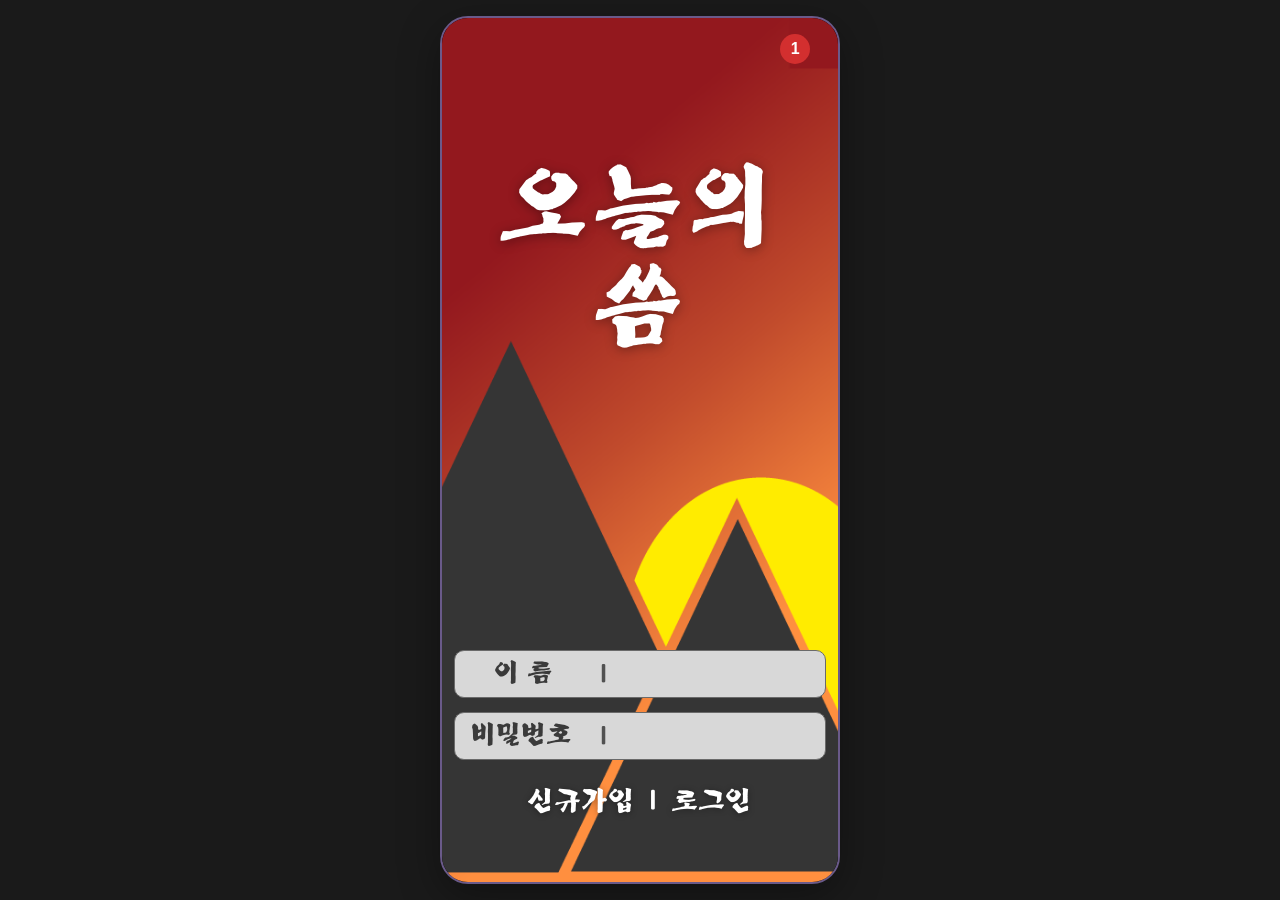
==== index.html @ c84c3540 "Add files via upload" ====
<!DOCTYPE html>
<html lang="ko">
  <head>
    <meta charset="UTF-8" />
    <meta
      name="viewport"
      content="width=device-width, initial-scale=1, viewport-fit=cover"
    />
    
    <meta name="theme-color" content="#5c0e14" />
    <meta name="mobile-web-app-capable" content="yes" />
    <meta name="apple-mobile-web-app-capable" content="yes" />
    <meta name="apple-mobile-web-app-status-bar-style" content="black-translucent" />
    <meta name="apple-mobile-web-app-title" content="오늘의 씀" />
    <link rel="manifest" href="manifest.webmanifest" />
    <link rel="apple-touch-icon" href="icon-192.png" />
    <title>오늘의 씀</title>
    <link rel="stylesheet" href="style.css" />
  </head>
  <body>
    <div class="phone">
      <main class="login-screen" data-screen="1">
        <img
          class="login-bg"
          src="login-bg.png?v=12"
          alt=""
          aria-hidden="true"
        />
        <span class="screen-badge" aria-hidden="true">1</span>

        <header class="brand">
          <h1>오늘의 씀</h1>
        </header>

        <form class="login-form" id="loginForm" autocomplete="off">
          <label class="field">
            <span class="sr-only">이름</span>
            <span class="field-label field-label-name" aria-hidden="true">이 름</span>
            <span class="field-divider" aria-hidden="true">|</span>
            <input type="text" name="name" required />
          </label>

          <label class="field">
            <span class="sr-only">비밀번호</span>
            <span class="field-label" aria-hidden="true">비밀번호</span>
            <span class="field-divider" aria-hidden="true">|</span>
            <input type="password" name="password" required />
          </label>

          <div class="actions">
            <a href="signup.html" class="action-link" id="signupLink">신규가입</a>
            <span class="action-divider" aria-hidden="true">|</span>
            <button type="submit" class="action-link action-btn">로그인</button>
          </div>
        </form>
      </main>
    </div>

    <script src="auth.js"></script>
    <script src="login.js"></script>
      <script src="pwa.js"></script>
  </body>
</html>
---- style.css ----
@font-face {
  font-family: "양재백두체";
  src: url("YangjaeBaekduB.ttf") format("truetype");
  font-weight: normal;
  font-style: normal;
  font-display: swap;
}

:root {
  --bg: #6b1018;
  --field-bg: #d8d8d8;
  --field-text: #3a3a3a;
  --white: #ffffff;
  --phone-max: 430px;
  --phone-frame: #6a5a8a;
  --font-main: "양재백두체", "양재백두체B", "Apple SD Gothic Neo",
    "Malgun Gothic", sans-serif;
}

*,
*::before,
*::after {
  box-sizing: border-box;
  margin: 0;
  padding: 0;
}

html {
  height: 100%;
  height: -webkit-fill-available;
}

html,
body {
  width: 100%;
  max-width: 100%;
  height: 100%;
  overflow: hidden;
  overscroll-behavior: none;
  touch-action: manipulation;
}

body {
  position: fixed;
  inset: 0;
  min-height: 100%;
  min-height: 100vh;
  min-height: 100dvh;
  min-height: -webkit-fill-available;
  display: flex;
  justify-content: center;
  align-items: stretch;
  padding: 0;
  background: #1a1a1a;
  font-family: var(--font-main);
  -webkit-font-smoothing: antialiased;
  -webkit-tap-highlight-color: transparent;
}

/* 모바일: 화면 전체를 앱 프레임으로 사용 */
.phone {
  width: 100%;
  max-width: var(--phone-max);
  height: 100%;
  min-height: 100%;
  position: relative;
  overflow: hidden;
  overscroll-behavior: none;
  border: none;
  border-radius: 0;
  box-shadow: none;
  background: #000;
  flex: 1 1 auto;
}

.phone > main {
  width: 100%;
  height: 100%;
  min-height: 100%;
  overflow: hidden;
  overscroll-behavior: none;
}

/* PC/태블릿: 스마트폰 비율 프레임 */
@media (min-width: 500px) {
  body {
    align-items: center;
    padding: 16px;
    min-height: 100vh;
    min-height: 100dvh;
  }

  .phone {
    flex: 0 0 auto;
    width: min(430px, calc((100vh - 32px) * 9 / 19.5));
    width: min(430px, calc((100dvh - 32px) * 9 / 19.5));
    height: min(900px, calc(100vh - 32px));
    height: min(900px, calc(100dvh - 32px));
    min-height: 0;
    border: 2px solid var(--phone-frame);
    border-radius: 28px;
    box-shadow: 0 12px 40px rgba(0, 0, 0, 0.35);
  }

  .phone > main {
    min-height: 100%;
    height: 100%;
  }
}


.login-screen {
  position: relative;
  width: 100%;
  height: 100%;
  min-height: 100%;
  display: flex;
  flex-direction: column;
  overflow: hidden;
  background: transparent;
}

.login-bg {
  position: absolute;
  inset: 0;
  width: 100%;
  height: 100%;
  object-fit: cover;
  object-position: center bottom;
  z-index: 0;
  pointer-events: none;
  user-select: none;
}

.screen-badge {
  position: absolute;
  top: 16px;
  right: 28px;
  z-index: 3;
  width: 30px;
  height: 30px;
  border-radius: 50%;
  background: #d32f2f;
  color: #fff;
  font-size: 1rem;
  font-weight: 700;
  line-height: 30px;
  text-align: center;
  font-family: "Malgun Gothic", sans-serif;
  pointer-events: none;
  user-select: none;
}

.brand {
  position: relative;
  z-index: 2;
  text-align: center;
  padding-top: clamp(88px, 18vh, 140px);
  background: transparent;
}

.brand h1 {
  color: var(--white);
  font-size: clamp(4.2rem, 18vw, 5.6rem);
  font-weight: 400;
  letter-spacing: 0.04em;
  line-height: 1.1;
  text-shadow: 0 2px 12px rgba(0, 0, 0, 0.35);
  background: transparent;
}

.login-form {
  position: relative;
  z-index: 2;
  width: 100%;
  margin-top: auto;
  padding: 0 3% clamp(36px, 8vh, 64px);
  display: flex;
  flex-direction: column;
  gap: 14px;
}

.field {
  display: flex;
  align-items: center;
  gap: 8px;
  width: 100%;
  max-width: 100%;
  height: 48px;
  padding: 0 16px;
  background: var(--field-bg);
  border: 1.5px solid #6a6a6a;
  border-radius: 10px;
  color: var(--field-text);
  cursor: text;
}

.field-label {
  flex: 0 0 4.8em;
  width: 4.8em;
  font-size: 1.55rem;
  line-height: 1;
  color: var(--field-text);
  text-align: left;
  white-space: nowrap;
}

.field-label-name {
  padding-left: 0.95em;
  box-sizing: border-box;
}

.field-divider {
  flex-shrink: 0;
  width: 0.5em;
  margin-right: 4px;
  font-size: 1.4rem;
  color: var(--field-text);
  opacity: 0.85;
  text-align: center;
}

.field input {
  flex: 1;
  min-width: 0;
  height: 100%;
  border: none;
  outline: none;
  background: transparent;
  font-family: var(--font-main);
  font-size: 1.55rem;
  color: var(--field-text);
  caret-color: var(--field-text);
}

.field input::placeholder {
  color: transparent;
}

.actions {
  display: flex;
  justify-content: center;
  align-items: center;
  gap: 10px;
  margin-top: 10px;
}

.action-link,
.action-btn {
  font-family: var(--font-main);
  font-size: 1.65rem;
  color: var(--white);
  text-decoration: none;
  background: none;
  border: none;
  cursor: pointer;
  line-height: 1;
  padding: 4px 2px;
  text-shadow: 0 1px 6px rgba(0, 0, 0, 0.35);
}

.action-link:active,
.action-btn:active {
  opacity: 0.75;
}

.action-divider {
  color: var(--white);
  font-size: 1.5rem;
  line-height: 1;
}

.sr-only {
  position: absolute;
  width: 1px;
  height: 1px;
  padding: 0;
  margin: -1px;
  overflow: hidden;
  clip: rect(0, 0, 0, 0);
  white-space: nowrap;
  border: 0;
}

/* ===== 2번 화면: 신규 가입 ===== */
.signup-screen {
  --signup-blue: #1c2f66;
  --signup-bg: #d8d8d8;
  position: relative;
  width: 100%;
  height: 100%;
  min-height: 100%;
  display: flex;
  flex-direction: column;
  align-items: center;
  overflow: hidden;
  background: linear-gradient(
    to bottom right,
    #e4e4e4 0%,
    #d5d5d5 45%,
    #cacaca 100%
  );
}

.signup-landscape {
  position: absolute;
  left: 0;
  right: 0;
  bottom: 0;
  height: 55%;
  z-index: 0;
  pointer-events: none;
}

.signup-mountains {
  width: 100%;
  height: 100%;
  display: block;
}

.signup-brand {
  position: relative;
  z-index: 2;
  text-align: center;
  padding-top: clamp(56px, 12vh, 96px);
}

.signup-brand h1 {
  color: var(--signup-blue);
  font-size: clamp(2.8rem, 12vw, 3.6rem);
  font-weight: 400;
  letter-spacing: 0.06em;
  line-height: 1.1;
}

.signup-form {
  position: relative;
  z-index: 2;
  width: 100%;
  margin-top: clamp(48px, 10vh, 88px);
  padding: 0 10%;
  display: flex;
  flex-direction: column;
  align-items: center;
  gap: 16px;
}

.field-signup {
  width: 100%;
  background: #fff;
  border: 2px solid var(--signup-blue);
  border-radius: 12px;
  color: var(--signup-blue);
}

.field-signup .field-label,
.field-signup .field-divider {
  color: var(--signup-blue);
  opacity: 1;
}

.field-signup input {
  color: var(--signup-blue);
  caret-color: var(--signup-blue);
}

.signup-submit {
  margin-top: 8px;
  min-width: 42%;
  height: 48px;
  padding: 0 28px;
  border: none;
  border-radius: 12px;
  background: var(--signup-blue);
  color: #fff;
  font-family: var(--font-main);
  font-size: 1.7rem;
  cursor: pointer;
  line-height: 1;
}

.signup-submit:active {
  opacity: 0.85;
}

.signup-exit {
  position: relative;
  z-index: 2;
  margin-top: auto;
  margin-bottom: clamp(36px, 8vh, 64px);
  color: var(--signup-blue);
  font-size: 1.7rem;
  text-decoration: none;
  line-height: 1;
}

.signup-exit:active {
  opacity: 0.75;
}

/* ===== 3번 화면: 보기 방식 ===== */
.view-screen {
  --view-blue: #1c2f66;
  position: relative;
  width: 100%;
  height: 100%;
  min-height: 100%;
  display: flex;
  flex-direction: column;
  align-items: center;
  overflow: hidden;
  background: linear-gradient(
    to bottom right,
    #e8e8e8 0%,
    #d6d6d6 48%,
    #cfcfcf 100%
  );
}

.view-landscape {
  position: absolute;
  left: 0;
  right: 0;
  bottom: 0;
  height: 48%;
  z-index: 0;
  pointer-events: none;
}

.view-mountains {
  width: 100%;
  height: 100%;
  display: block;
}

.view-brand {
  position: relative;
  z-index: 2;
  text-align: center;
  padding-top: clamp(48px, 10vh, 80px);
}

.view-brand h1 {
  color: var(--view-blue);
  font-size: clamp(2.6rem, 11vw, 3.4rem);
  font-weight: 400;
  letter-spacing: 0.08em;
  line-height: 1.1;
}

.view-options {
  position: relative;
  z-index: 2;
  width: 100%;
  flex: 1;
  display: flex;
  flex-direction: column;
  justify-content: center;
  padding: 0 6% 4%;
  gap: 0;
}

.view-option {
  display: grid;
  grid-template-columns: minmax(5.5em, 28%) minmax(0, 1fr);
  align-items: center;
  justify-items: center;
  gap: 8px;
  width: 100%;
  min-height: 28%;
  padding: 18px 3% 18px 8%;
  border: none;
  background: transparent;
  cursor: pointer;
  font-family: var(--font-main);
  color: var(--view-blue);
  -webkit-tap-highlight-color: transparent;
}

.view-option-label {
  display: flex;
  flex-direction: column;
  align-items: center;
  justify-content: center;
  gap: 0.45em;
  width: 100%;
  font-size: clamp(1.9rem, 8vw, 2.5rem);
  line-height: 1.05;
  letter-spacing: 0.04em;
  text-align: center;
}

.view-option-label-calendar {
  align-items: center;
  text-align: center;
}

.view-cal-row {
  display: flex;
  flex-direction: row;
  flex-wrap: nowrap;
  align-items: baseline;
  justify-content: center;
  gap: 0;
  white-space: nowrap;
}

.view-option-label-calendar > span:last-child {
  align-self: center;
}

.view-option-icon {
  width: min(100%, 190px);
  height: auto;
  max-height: 210px;
  object-fit: contain;
  display: block;
  justify-self: end;
  transform: translateX(14px);
  pointer-events: none;
  user-select: none;
}

.view-divider {
  width: 88%;
  height: 3px;
  margin: 0 auto;
  background: var(--view-blue);
  border-radius: 2px;
}

.view-exit {
  position: relative;
  z-index: 3;
  margin-top: auto;
  margin-bottom: clamp(32px, 7vh, 56px);
  color: var(--view-blue);
  font-size: 1.7rem;
  text-decoration: none;
  line-height: 1;
}

.view-exit:active {
  opacity: 0.75;
}

.view-option:active {
  opacity: 0.88;
}

/* ===== 4번 화면: 캘린더 ===== */
.calendar-screen {
  --cal-blue: #1c2f66;
  --cal-mark: #f3c39a;
  position: relative;
  width: 100%;
  height: 100%;
  min-height: 100%;
  display: flex;
  flex-direction: column;
  overflow: hidden;
  background: #fff;
  color: var(--cal-blue);
}

.calendar-header {
  position: relative;
  z-index: 4;
  display: flex;
  align-items: center;
  justify-content: space-between;
  gap: 8px;
  padding: 14% 5% 1.2%;
  font-size: clamp(1.8rem, 7.5vw, 2.4rem);
  line-height: 1;
  flex-shrink: 0;
}

.calendar-select {
  position: relative;
  display: flex;
  align-items: center;
  gap: 8px;
}

.calendar-select-value {
  line-height: 1;
}

.calendar-nav {
  display: flex;
  flex-direction: column;
  align-items: center;
  justify-content: center;
  gap: 6px;
  padding: 4px;
  border: none;
  background: transparent;
  cursor: pointer;
  -webkit-tap-highlight-color: transparent;
}

.calendar-tri {
  width: 0;
  height: 0;
  border-left: 8px solid transparent;
  border-right: 8px solid transparent;
}

.calendar-tri-up {
  border-bottom: 10px solid var(--cal-blue);
}

.calendar-tri-down {
  border-top: 10px solid var(--cal-blue);
}

.calendar-dropdown {
  position: absolute;
  top: calc(100% + 6px);
  left: 0;
  z-index: 50;
  min-width: 7.5em;
  max-height: min(220px, 40vh);
  overflow-x: hidden;
  overflow-y: scroll;
  -webkit-overflow-scrolling: touch;
  overscroll-behavior: contain;
  touch-action: pan-y;
  margin: 0;
  padding: 6px 0;
  list-style: none;
  background: #fff;
  border: 1.5px solid var(--cal-blue);
  border-radius: 10px;
  box-shadow: 0 8px 20px rgba(0, 0, 0, 0.16);
}

.calendar-select-year .calendar-dropdown,
.calendar-select-month .calendar-dropdown {
  /* 월과 동일한 스크롤 동작 */
  overflow-y: scroll;
}

.calendar-select-month .calendar-dropdown {
  left: auto;
  right: 0;
}

.calendar-dropdown.is-fixed {
  position: fixed;
  z-index: 1000;
}

.calendar-dropdown button {
  display: block;
  width: 100%;
  padding: 0.45em 0.9em;
  border: none;
  background: transparent;
  color: var(--cal-blue);
  font-family: var(--font-main);
  font-size: 1.15rem;
  text-align: left;
  cursor: pointer;
  line-height: 1.2;
}

.calendar-dropdown button.is-selected,
.calendar-dropdown button:active {
  background: #eef2ff;
}

.calendar-weekdays {
  display: grid;
  grid-template-columns: repeat(7, 1fr);
  align-items: center;
  flex: 1 1 0;
  min-height: 0;
  margin: 1.1em 5% 0.35em;
  padding: 0 0.2em;
  background: var(--cal-blue);
  color: #fff;
  font-size: clamp(1.35rem, 5.6vw, 1.7rem);
  text-align: center;
  line-height: 1;
}

.calendar-grid {
  flex: 6 1 0;
  display: flex;
  flex-direction: column;
  gap: 0.35em;
  margin: 0 5% 0;
  min-height: 0;
}

.calendar-row {
  flex: 1 1 0;
  display: grid;
  grid-template-columns: repeat(7, 1fr);
  align-items: center;
  border: 1.5px solid var(--cal-blue);
  min-height: 0;
}

.calendar-day {
  display: flex;
  align-items: center;
  justify-content: center;
  width: 100%;
  height: 100%;
  border: none;
  background: transparent;
  font-family: var(--font-main);
  font-size: clamp(1.2rem, 5vw, 1.55rem);
  color: #1a1a1a;
  line-height: 1;
  cursor: pointer;
  -webkit-tap-highlight-color: transparent;
}

.calendar-day.is-other {
  color: #9a9a9a;
}

.calendar-day.is-mark {
  background: var(--cal-mark);
}

.calendar-day:active {
  opacity: 0.7;
}

.calendar-footer {
  display: flex;
  justify-content: center;
  align-items: center;
  gap: 0.55em;
  margin-top: auto;
  padding: 4% 0 6%;
  font-size: clamp(1.35rem, 5.5vw, 1.7rem);
  line-height: 1;
  flex-shrink: 0;
}

.calendar-footer a {
  color: var(--cal-blue);
  text-decoration: none;
}

.calendar-footer a:active {
  opacity: 0.75;
}

/* ===== 5번 화면: 일기 작성 ===== */
.diary-screen {
  --diary-blue: #1c2f66;
  --diary-soft: #cfe7f5;
  position: relative;
  width: 100%;
  height: 100%;
  min-height: 100%;
  display: flex;
  flex-direction: column;
  gap: 0.55em;
  padding: 12% 5% 4%;
  overflow: hidden;
  background: #fff;
  color: var(--diary-blue);
}

.diary-date-wrap {
  position: relative;
}

.diary-date {
  width: 100%;
  border: 1.5px solid var(--diary-blue);
  padding: 0.45em 0.5em;
  text-align: center;
  font-size: clamp(1.25rem, 5.2vw, 1.6rem);
  line-height: 1.15;
  background: #fff;
  color: var(--diary-blue);
  font-family: var(--font-main);
  cursor: default;
}

.diary-screen[data-screen="7"] .diary-date {
  cursor: pointer;
}

.diary-date-input {
  position: absolute;
  left: 50%;
  top: calc(100% + 4px);
  transform: translateX(-50%);
  z-index: 5;
  width: min(90%, 260px);
  padding: 0.45em 0.55em;
  border: 1.5px solid var(--diary-blue);
  border-radius: 8px;
  background: #fff;
  color: var(--diary-blue);
  font-family: var(--font-main);
  font-size: 1.05rem;
  display: none;
  box-shadow: 0 8px 18px rgba(0, 0, 0, 0.14);
}

.diary-date-input.is-open {
  display: block;
}

.diary-title-row {
  display: grid;
  grid-template-columns: 4.2em 1fr;
  border: 1.5px solid var(--diary-blue);
  min-height: 2.4em;
}

.diary-title-label {
  display: flex;
  align-items: center;
  justify-content: center;
  background: var(--diary-soft);
  border-right: 1.5px solid var(--diary-blue);
  font-size: 1.25rem;
}

.diary-title-input {
  width: 100%;
  border: none;
  outline: none;
  padding: 0 0.7em;
  background: #fff;
  color: var(--diary-blue);
  font-family: var(--font-main);
  font-size: 1.25rem;
}

.diary-photo {
  position: relative;
  display: flex;
  align-items: center;
  justify-content: center;
  width: 100%;
  height: 28%;
  min-height: 120px;
  border: 1.5px solid var(--diary-blue);
  background: var(--diary-soft);
  color: var(--diary-blue);
  font-family: var(--font-main);
  font-size: clamp(1.25rem, 5vw, 1.55rem);
  cursor: pointer;
  overflow: hidden;
  -webkit-tap-highlight-color: transparent;
}

.diary-photo-preview {
  position: absolute;
  inset: 0;
  width: 100%;
  height: 100%;
  object-fit: cover;
}

.diary-photo-text {
  position: relative;
  z-index: 1;
}

.diary-content,
.diary-note {
  width: 100%;
  border: 1.5px solid var(--diary-blue);
  outline: none;
  resize: none;
  padding: 0.55em 0.7em;
  background: #fff;
  color: var(--diary-blue);
  font-family: var(--font-main);
  font-size: 1.1rem;
  line-height: 1.35;
}

.diary-content {
  flex: 1;
  min-height: 18%;
}

.diary-note {
  height: 12%;
  min-height: 48px;
}

.diary-actions {
  display: grid;
  grid-template-columns: 1fr 1fr;
  gap: 0.7em;
  margin-top: 0.2em;
}

.diary-btn {
  height: 2.5em;
  border: 1.5px solid var(--diary-blue);
  border-radius: 4px;
  background: var(--diary-soft);
  color: var(--diary-blue);
  font-family: var(--font-main);
  font-size: clamp(1.2rem, 5vw, 1.5rem);
  cursor: pointer;
  line-height: 1;
}

.diary-btn:active {
  opacity: 0.8;
}

.diary-exit {
  align-self: center;
  margin-top: 0.15em;
  color: var(--diary-blue);
  font-size: 1.45rem;
  text-decoration: none;
  line-height: 1;
}

.diary-exit:active {
  opacity: 0.75;
}

.diary-footer {
  display: flex;
  justify-content: center;
  align-items: center;
  gap: 0.55em;
  margin-top: 0.15em;
  font-size: 1.45rem;
  line-height: 1;
}

.diary-footer a {
  color: var(--diary-blue);
  text-decoration: none;
}

.diary-footer a:active {
  opacity: 0.75;
}

/* ===== 6번 화면: 수직 피드 ===== */
.feed-screen {
  --feed-blue: #1c2f66;
  --feed-soft: #cfe7f5;
  position: relative;
  width: 100%;
  height: 100%;
  min-height: 100%;
  display: flex;
  flex-direction: column;
  padding: 12% 5% 4%;
  overflow: hidden;
  background: #fff;
  color: var(--feed-blue);
}

.feed-list {
  flex: 1;
  min-height: 0;
  overflow-x: hidden;
  overflow-y: auto;
  -webkit-overflow-scrolling: touch;
  overscroll-behavior: contain;
  touch-action: pan-y;
  display: flex;
  flex-direction: column;
  gap: 0.85em;
  padding-bottom: 0.4em;
}

.feed-empty {
  margin: 2em 0;
  text-align: center;
  font-size: 1.3rem;
  color: var(--feed-blue);
}

.feed-card {
  display: flex;
  flex-direction: column;
  gap: 0.35em;
  cursor: pointer;
  -webkit-tap-highlight-color: transparent;
}

.feed-date,
.feed-title-row,
.feed-body > *,
.feed-verse {
  border: 1.5px solid var(--feed-blue);
}

.feed-date {
  padding: 0.4em 0.5em;
  text-align: center;
  font-size: clamp(1.15rem, 4.8vw, 1.45rem);
  line-height: 1.15;
}

.feed-title-row {
  display: grid;
  grid-template-columns: 3.6em 1fr;
  min-height: 2.2em;
}

.feed-title-label {
  display: flex;
  align-items: center;
  justify-content: center;
  background: var(--feed-soft);
  border-right: 1.5px solid var(--feed-blue);
  font-size: 1.15rem;
}

.feed-title-text {
  display: flex;
  align-items: center;
  padding: 0 0.65em;
  font-size: 1.15rem;
}

.feed-body {
  display: grid;
  grid-template-columns: 1fr 1fr;
  gap: 0.35em;
  min-height: 6.5em;
}

.feed-photo,
.feed-content {
  min-height: 6.5em;
}

.feed-photo {
  background: var(--feed-soft);
  overflow: hidden;
}

.feed-photo img {
  width: 100%;
  height: 100%;
  object-fit: cover;
  display: block;
}

.feed-content {
  padding: 0.45em 0.55em;
  font-size: 1rem;
  line-height: 1.35;
  overflow: hidden;
  white-space: pre-wrap;
  word-break: break-word;
}

.feed-verse {
  min-height: 2.4em;
  padding: 0.4em 0.55em;
  font-size: 0.95rem;
  line-height: 1.3;
  white-space: pre-wrap;
  word-break: break-word;
}

.feed-new {
  display: flex;
  align-items: center;
  justify-content: center;
  align-self: center;
  width: 42%;
  min-width: 7em;
  height: 2.4em;
  margin: 0.55em 0 0.35em;
  border: 1.5px solid var(--feed-blue);
  background: var(--feed-soft);
  color: var(--feed-blue);
  font-size: clamp(1.2rem, 5vw, 1.5rem);
  text-decoration: none;
  line-height: 1;
  flex-shrink: 0;
}

.feed-new:active {
  opacity: 0.8;
}

.feed-footer {
  display: flex;
  justify-content: center;
  align-items: center;
  gap: 0.55em;
  padding: 2% 0 1%;
  font-size: clamp(1.35rem, 5.5vw, 1.7rem);
  line-height: 1;
  flex-shrink: 0;
}

.feed-footer a {
  color: var(--feed-blue);
  text-decoration: none;
}

.feed-footer a:active {
  opacity: 0.75;
}

/* PC 낮은 높이에서는 프레임 모서리만 조금 줄임 */
@media (min-width: 500px) and (max-height: 700px) {
  .phone {
    border-radius: 16px;
  }
}
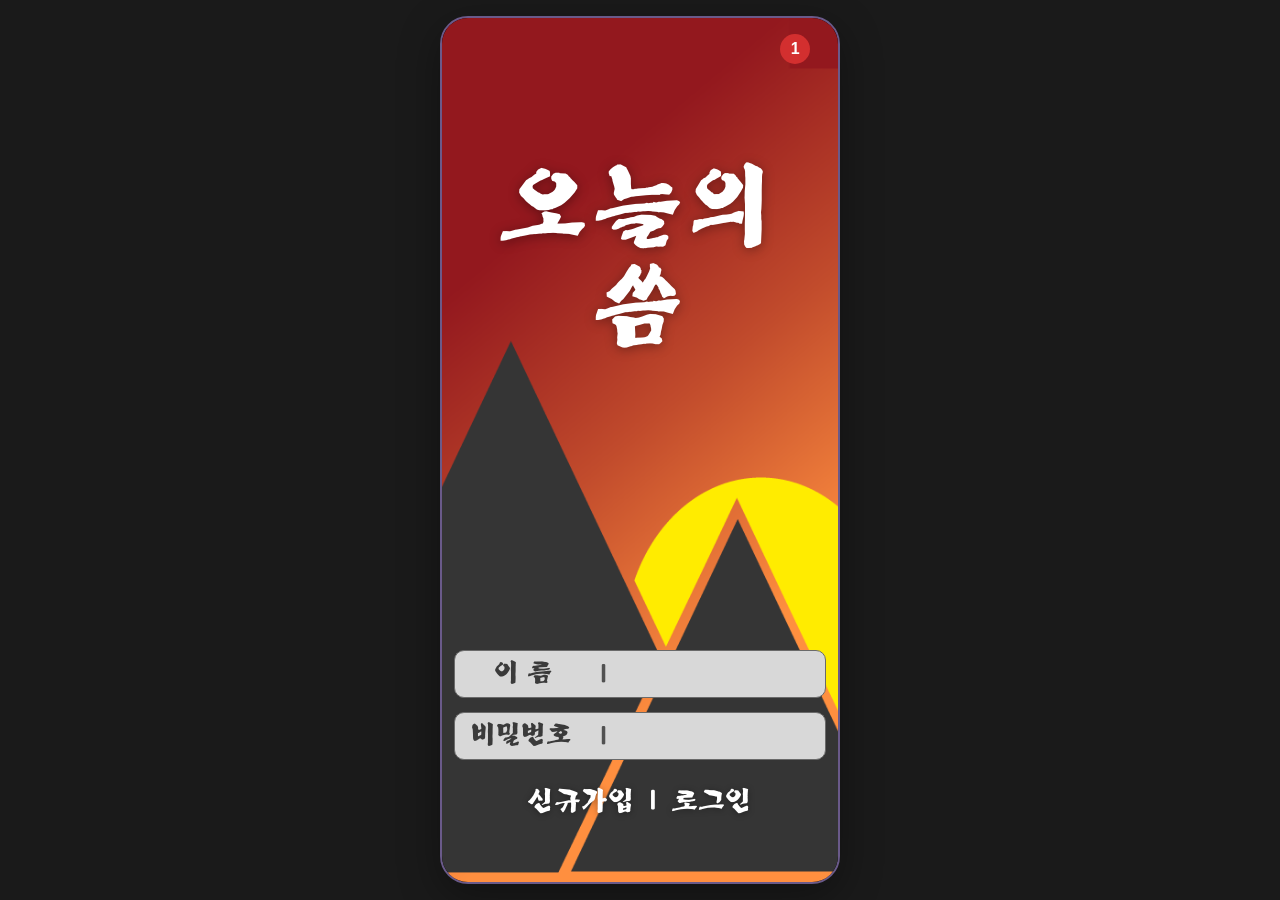
==== commit 2d53ee37: "Add files via upload" ====
--- a/index.html
+++ b/index.html
@@ -37,14 +37,29 @@
             <span class="sr-only">이름</span>
             <span class="field-label field-label-name" aria-hidden="true">이 름</span>
             <span class="field-divider" aria-hidden="true">|</span>
-            <input type="text" name="name" required />
+            <input
+              type="text"
+              name="name"
+              required
+              autocomplete="off"
+              autocapitalize="off"
+              autocorrect="off"
+              spellcheck="false"
+              readonly
+            />
           </label>
 
           <label class="field">
             <span class="sr-only">비밀번호</span>
             <span class="field-label" aria-hidden="true">비밀번호</span>
             <span class="field-divider" aria-hidden="true">|</span>
-            <input type="password" name="password" required />
+            <input
+              type="password"
+              name="password"
+              required
+              autocomplete="new-password"
+              readonly
+            />
           </label>
 
           <div class="actions">
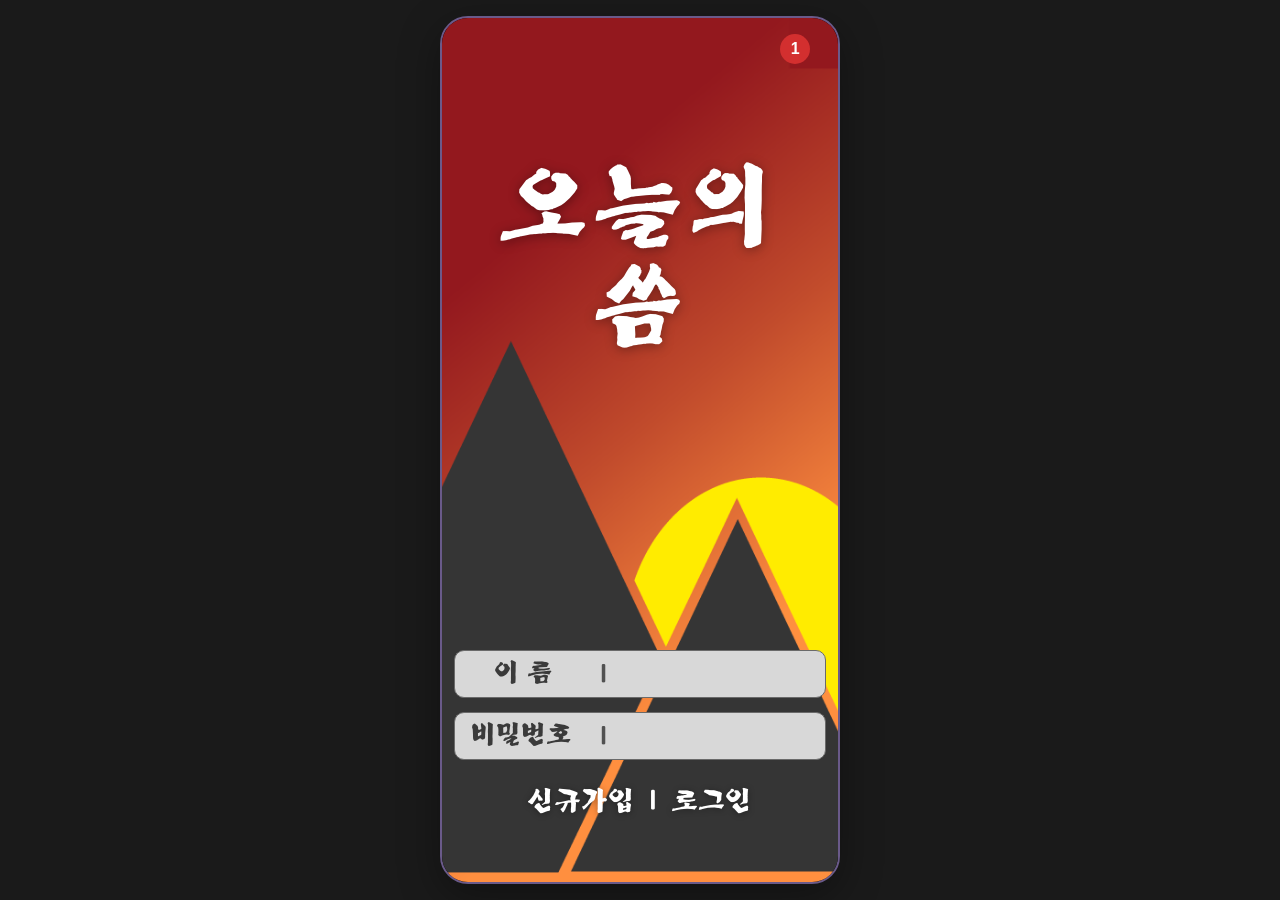
==== commit 35281469: "Add files via upload" ====
--- a/index.html
+++ b/index.html
@@ -32,20 +32,43 @@
           <h1>오늘의 씀</h1>
         </header>
 
-        <form class="login-form" id="loginForm" autocomplete="off">
+        <form class="login-form" id="loginForm" autocomplete="off" data-lpignore="true" data-1p-ignore="true">
+          <!-- iOS 키체인/암호채우기 유도 방지용 더미 필드 -->
+          <input
+            type="text"
+            name="username"
+            autocomplete="username"
+            tabindex="-1"
+            aria-hidden="true"
+            class="sr-only autofill-trap"
+            value=""
+          />
+          <input
+            type="password"
+            name="password"
+            autocomplete="current-password"
+            tabindex="-1"
+            aria-hidden="true"
+            class="sr-only autofill-trap"
+            value=""
+          />
+
           <label class="field">
             <span class="sr-only">이름</span>
             <span class="field-label field-label-name" aria-hidden="true">이 름</span>
             <span class="field-divider" aria-hidden="true">|</span>
             <input
               type="text"
-              name="name"
+              name="diary_id"
+              id="loginId"
               required
               autocomplete="off"
               autocapitalize="off"
               autocorrect="off"
               spellcheck="false"
-              readonly
+              inputmode="text"
+              data-lpignore="true"
+              data-1p-ignore="true"
             />
           </label>
 
@@ -54,11 +77,18 @@
             <span class="field-label" aria-hidden="true">비밀번호</span>
             <span class="field-divider" aria-hidden="true">|</span>
             <input
-              type="password"
-              name="password"
+              type="text"
+              name="diary_pw"
+              id="loginPw"
+              class="field-secret"
               required
-              autocomplete="new-password"
-              readonly
+              autocomplete="off"
+              autocapitalize="off"
+              autocorrect="off"
+              spellcheck="false"
+              inputmode="text"
+              data-lpignore="true"
+              data-1p-ignore="true"
             />
           </label>
 
--- a/style.css
+++ b/style.css
@@ -233,8 +233,23 @@
   caret-color: var(--field-text);
 }
 
+/* type=password 대신 마스킹 — iOS "암호 채우기" 유도 방지 */
+.field input.field-secret {
+  -webkit-text-security: disc;
+  text-security: disc;
+}
+
 .field input::placeholder {
   color: transparent;
+}
+
+.login-form .autofill-trap {
+  position: absolute;
+  left: -9999px;
+  width: 1px;
+  height: 1px;
+  opacity: 0;
+  pointer-events: none;
 }
 
 .actions {
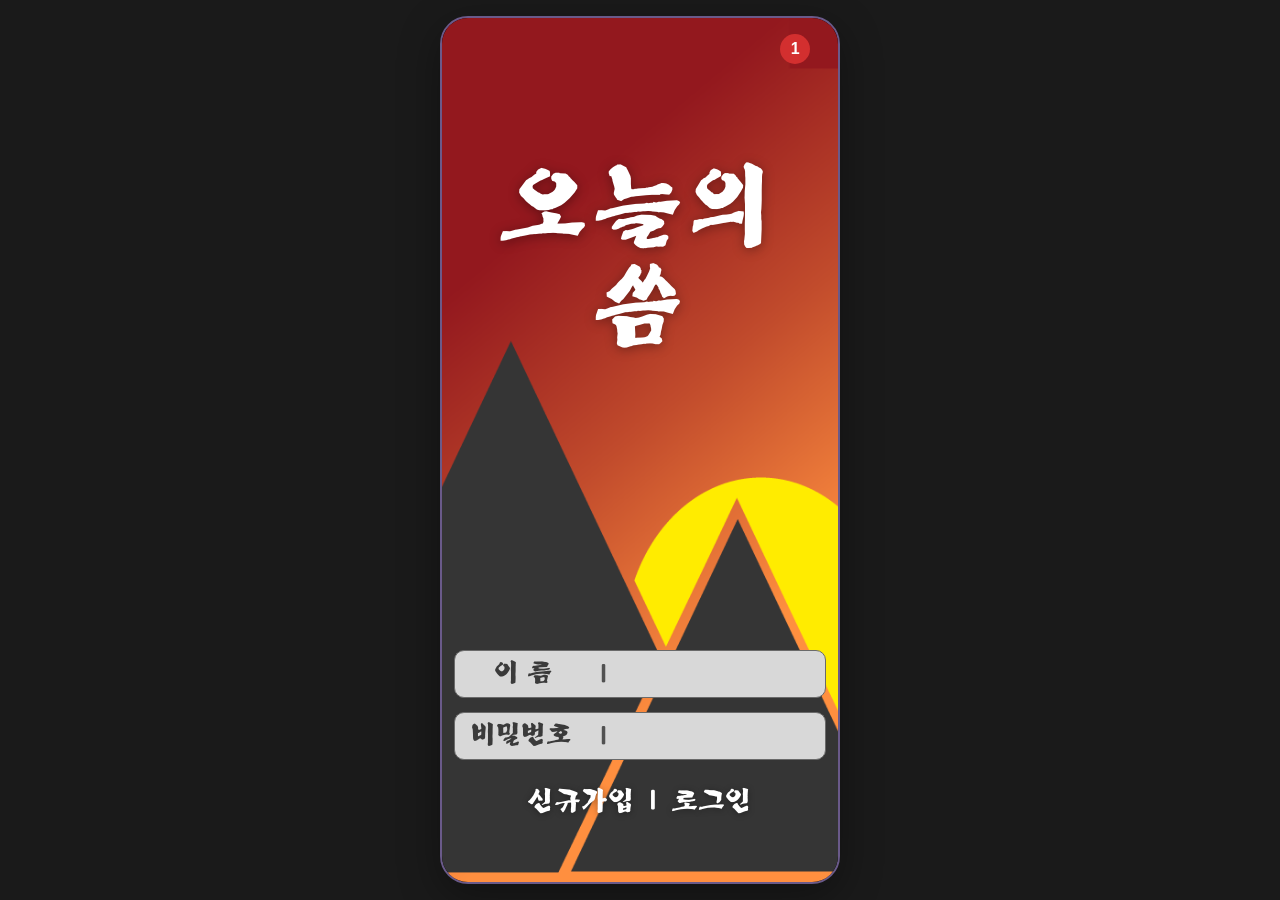
==== commit b45966c0: "Add files via upload" ====
--- a/index.html
+++ b/index.html
@@ -32,72 +32,27 @@
           <h1>오늘의 씀</h1>
         </header>
 
-        <form class="login-form" id="loginForm" autocomplete="off" data-lpignore="true" data-1p-ignore="true">
-          <!-- iOS 키체인/암호채우기 유도 방지용 더미 필드 -->
-          <input
-            type="text"
-            name="username"
-            autocomplete="username"
-            tabindex="-1"
-            aria-hidden="true"
-            class="sr-only autofill-trap"
-            value=""
-          />
-          <input
-            type="password"
-            name="password"
-            autocomplete="current-password"
-            tabindex="-1"
-            aria-hidden="true"
-            class="sr-only autofill-trap"
-            value=""
-          />
-
-          <label class="field">
+        <div class="login-form" id="loginForm" data-lpignore="true" data-1p-ignore="true">
+          <div class="field" id="fieldId" data-lpignore="true">
             <span class="sr-only">이름</span>
             <span class="field-label field-label-name" aria-hidden="true">이 름</span>
             <span class="field-divider" aria-hidden="true">|</span>
-            <input
-              type="text"
-              name="diary_id"
-              id="loginId"
-              required
-              autocomplete="off"
-              autocapitalize="off"
-              autocorrect="off"
-              spellcheck="false"
-              inputmode="text"
-              data-lpignore="true"
-              data-1p-ignore="true"
-            />
-          </label>
+          </div>
 
-          <label class="field">
+          <div class="field" id="fieldPw" data-lpignore="true">
             <span class="sr-only">비밀번호</span>
             <span class="field-label" aria-hidden="true">비밀번호</span>
             <span class="field-divider" aria-hidden="true">|</span>
-            <input
-              type="text"
-              name="diary_pw"
-              id="loginPw"
-              class="field-secret"
-              required
-              autocomplete="off"
-              autocapitalize="off"
-              autocorrect="off"
-              spellcheck="false"
-              inputmode="text"
-              data-lpignore="true"
-              data-1p-ignore="true"
-            />
-          </label>
+          </div>
 
           <div class="actions">
             <a href="signup.html" class="action-link" id="signupLink">신규가입</a>
             <span class="action-divider" aria-hidden="true">|</span>
-            <button type="submit" class="action-link action-btn">로그인</button>
+            <button type="button" class="action-link action-btn" id="loginBtn">
+              로그인
+            </button>
           </div>
-        </form>
+        </div>
       </main>
     </div>
 
--- a/style.css
+++ b/style.css
@@ -241,15 +241,6 @@
 
 .field input::placeholder {
   color: transparent;
-}
-
-.login-form .autofill-trap {
-  position: absolute;
-  left: -9999px;
-  width: 1px;
-  height: 1px;
-  opacity: 0;
-  pointer-events: none;
 }
 
 .actions {
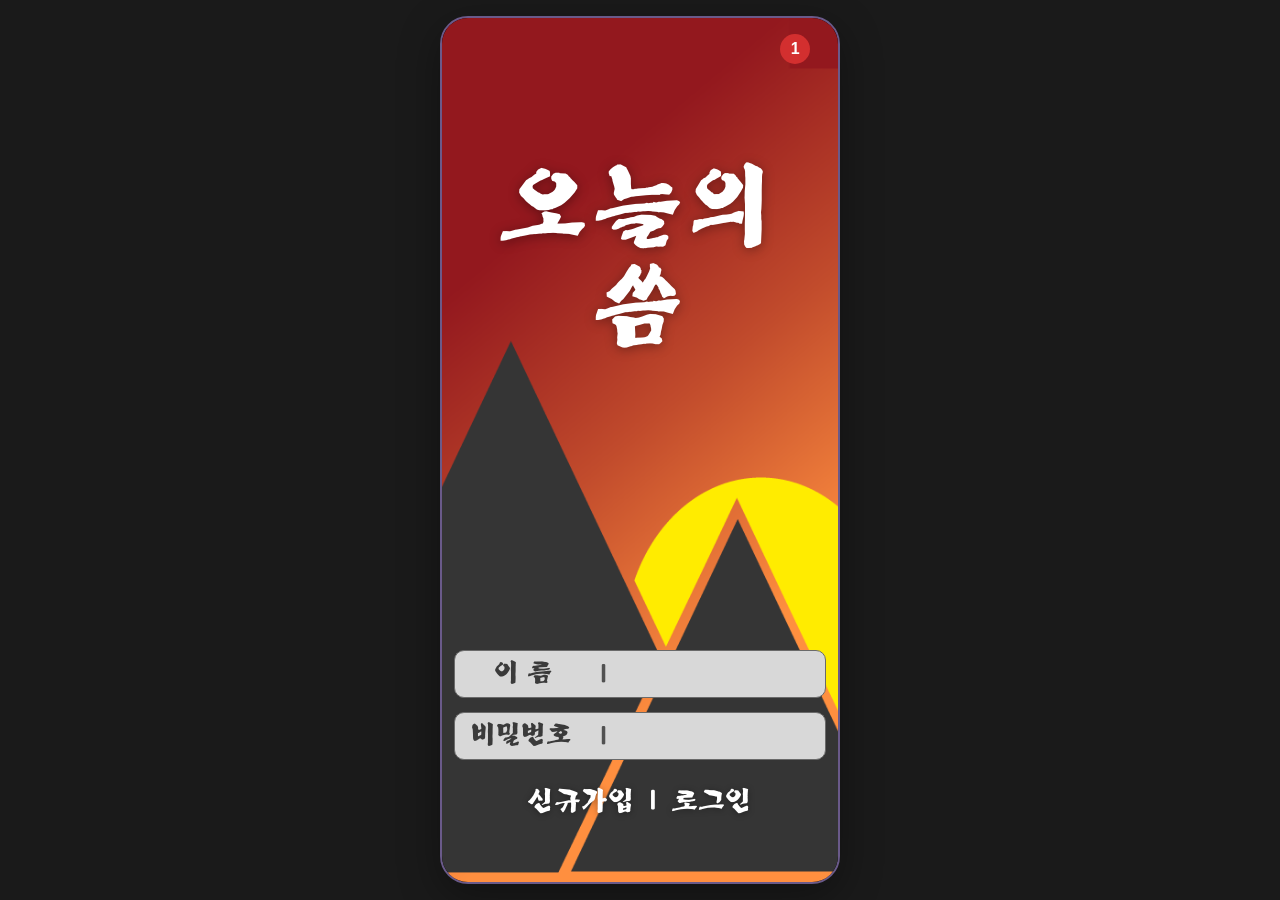
==== commit d6c990a6: "Add files via upload" ====
--- a/index.html
+++ b/index.html
@@ -15,7 +15,7 @@
     <link rel="manifest" href="manifest.webmanifest" />
     <link rel="apple-touch-icon" href="icon-192.png" />
     <title>오늘의 씀</title>
-    <link rel="stylesheet" href="style.css" />
+    <link rel="stylesheet" href="style.css?v=14" />
   </head>
   <body>
     <div class="phone">
@@ -37,12 +37,38 @@
             <span class="sr-only">이름</span>
             <span class="field-label field-label-name" aria-hidden="true">이 름</span>
             <span class="field-divider" aria-hidden="true">|</span>
+            <div
+              class="field-edit"
+              id="loginId"
+              role="textbox"
+              aria-label="이름"
+              contenteditable="true"
+              inputmode="text"
+              spellcheck="false"
+              autocorrect="off"
+              autocapitalize="off"
+              data-lpignore="true"
+              data-1p-ignore="true"
+            ></div>
           </div>
 
           <div class="field" id="fieldPw" data-lpignore="true">
             <span class="sr-only">비밀번호</span>
             <span class="field-label" aria-hidden="true">비밀번호</span>
             <span class="field-divider" aria-hidden="true">|</span>
+            <div
+              class="field-edit field-secret"
+              id="loginPw"
+              role="textbox"
+              aria-label="비밀번호"
+              contenteditable="true"
+              inputmode="text"
+              spellcheck="false"
+              autocorrect="off"
+              autocapitalize="off"
+              data-lpignore="true"
+              data-1p-ignore="true"
+            ></div>
           </div>
 
           <div class="actions">
@@ -56,8 +82,8 @@
       </main>
     </div>
 
-    <script src="auth.js"></script>
-    <script src="login.js"></script>
-      <script src="pwa.js"></script>
+    <script src="auth.js?v=13"></script>
+    <script src="login.js?v=13"></script>
+    <script src="pwa.js?v=13"></script>
   </body>
 </html>
--- a/style.css
+++ b/style.css
@@ -220,7 +220,8 @@
   text-align: center;
 }
 
-.field input {
+.field input,
+.field-edit {
   flex: 1;
   min-width: 0;
   height: 100%;
@@ -233,10 +234,30 @@
   caret-color: var(--field-text);
 }
 
-/* type=password 대신 마스킹 — iOS "암호 채우기" 유도 방지 */
-.field input.field-secret {
-  -webkit-text-security: disc;
-  text-security: disc;
+.field-edit {
+  display: block;
+  height: 48px;
+  line-height: 48px;
+  padding: 0;
+  margin: 0;
+  white-space: nowrap;
+  overflow: hidden;
+  -webkit-user-select: text;
+  user-select: text;
+}
+
+/* 빈 칸에서도 줄 높이가 유지되어 커서가 세로 중앙에 오도록 */
+.field-edit:empty::before {
+  content: "\200b";
+}
+
+.field-edit:focus {
+  outline: none;
+}
+
+/* contenteditable 비밀번호: JS로 ● 표시 (input 미사용) */
+.field-edit.field-secret {
+  letter-spacing: 0.08em;
 }
 
 .field input::placeholder {
